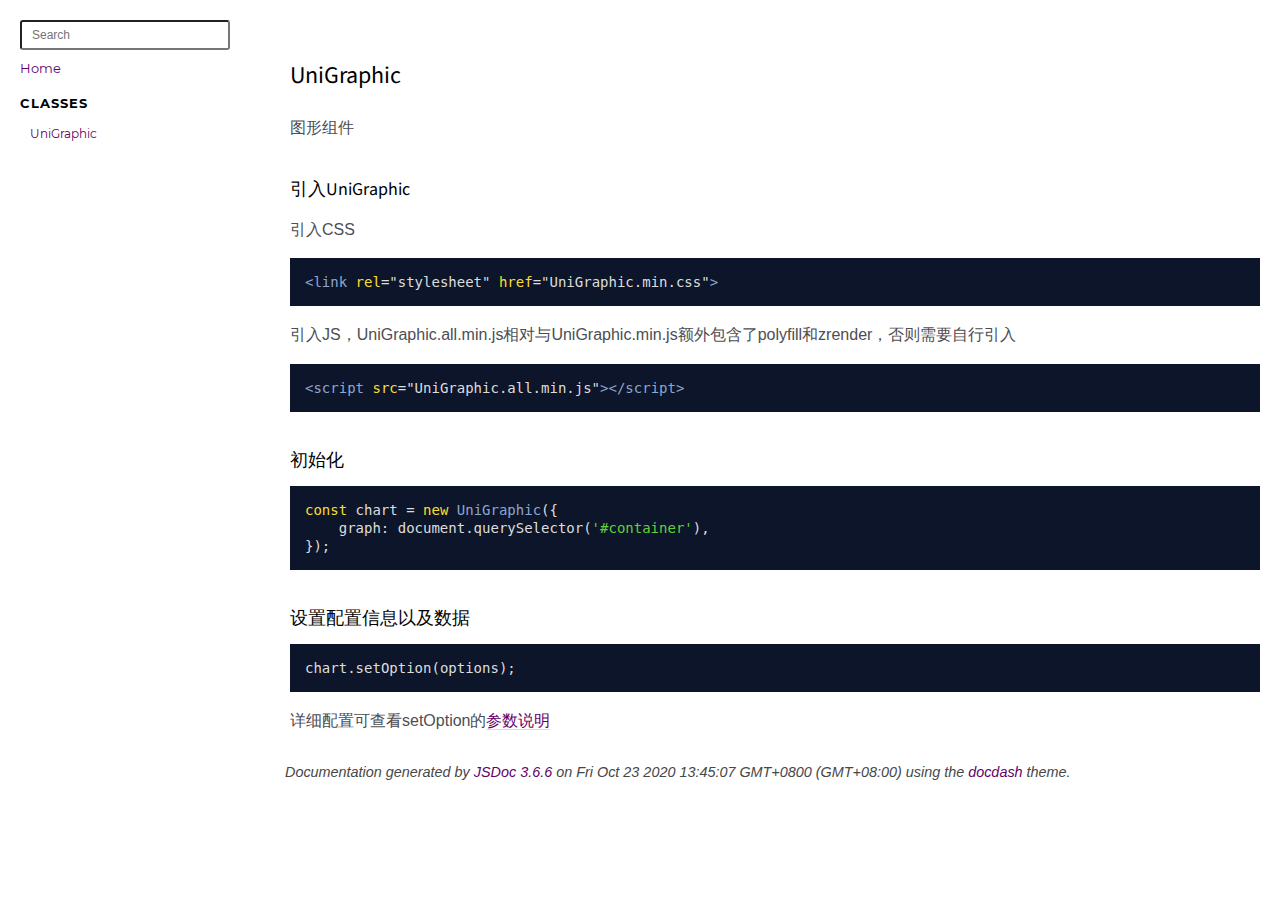
==== index.html @ 0f129253 "添加首页" ====
<!DOCTYPE html>
<html lang="en">
<head>
    <meta charset="UTF-8">
    <meta name="viewport" content="width=device-width, initial-scale=1.0">
    <title>首页</title>
</head>
<body>
    <script>
        location.href = './doc/index.html';
    </script>
</body>
</html>
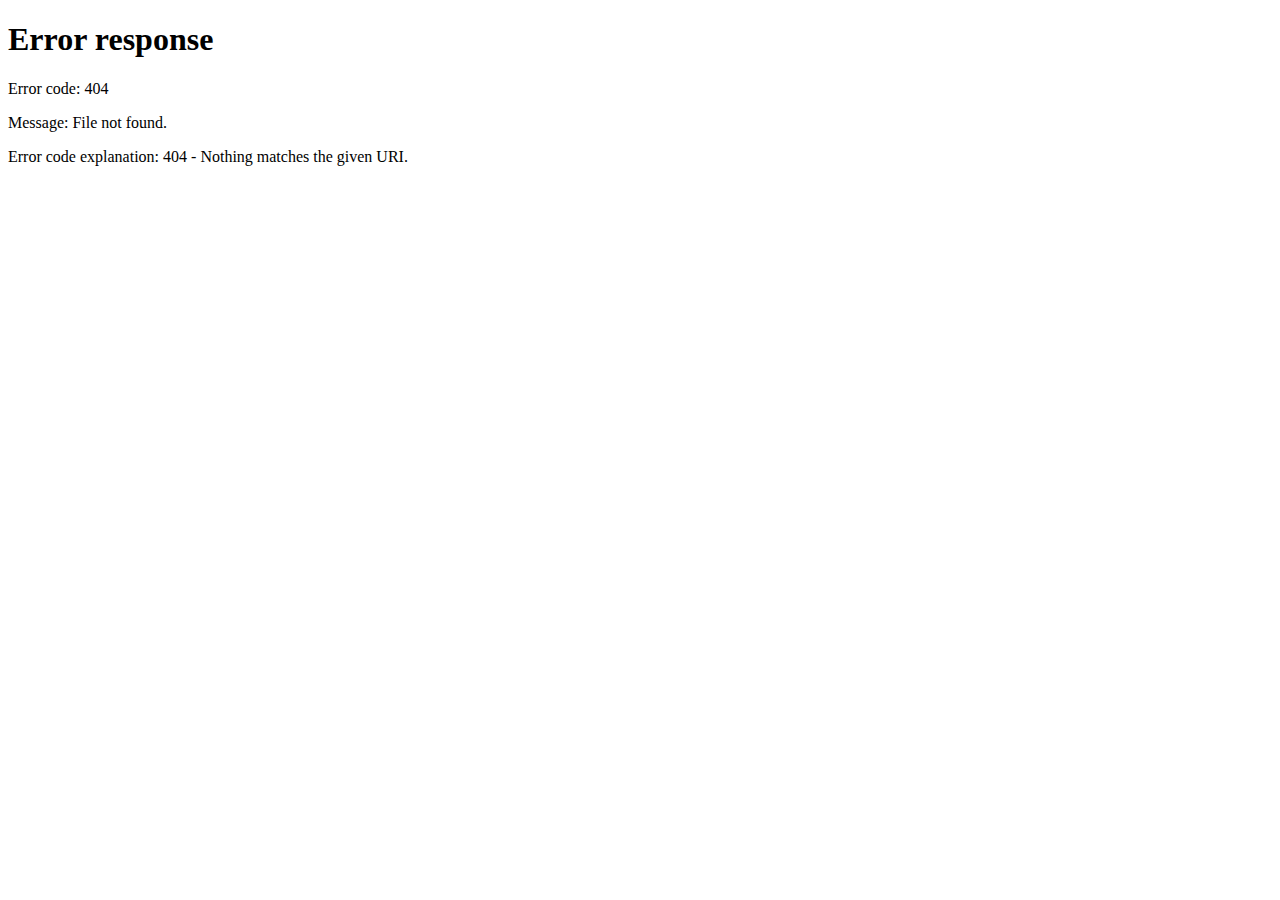
==== commit 2b20b6ae: "跳转官网" ====
--- a/index.html
+++ b/index.html
@@ -7,7 +7,7 @@
 </head>
 <body>
     <script>
-        location.href = './doc/index.html';
+        location.href = './demo/index.html';
     </script>
 </body>
 </html>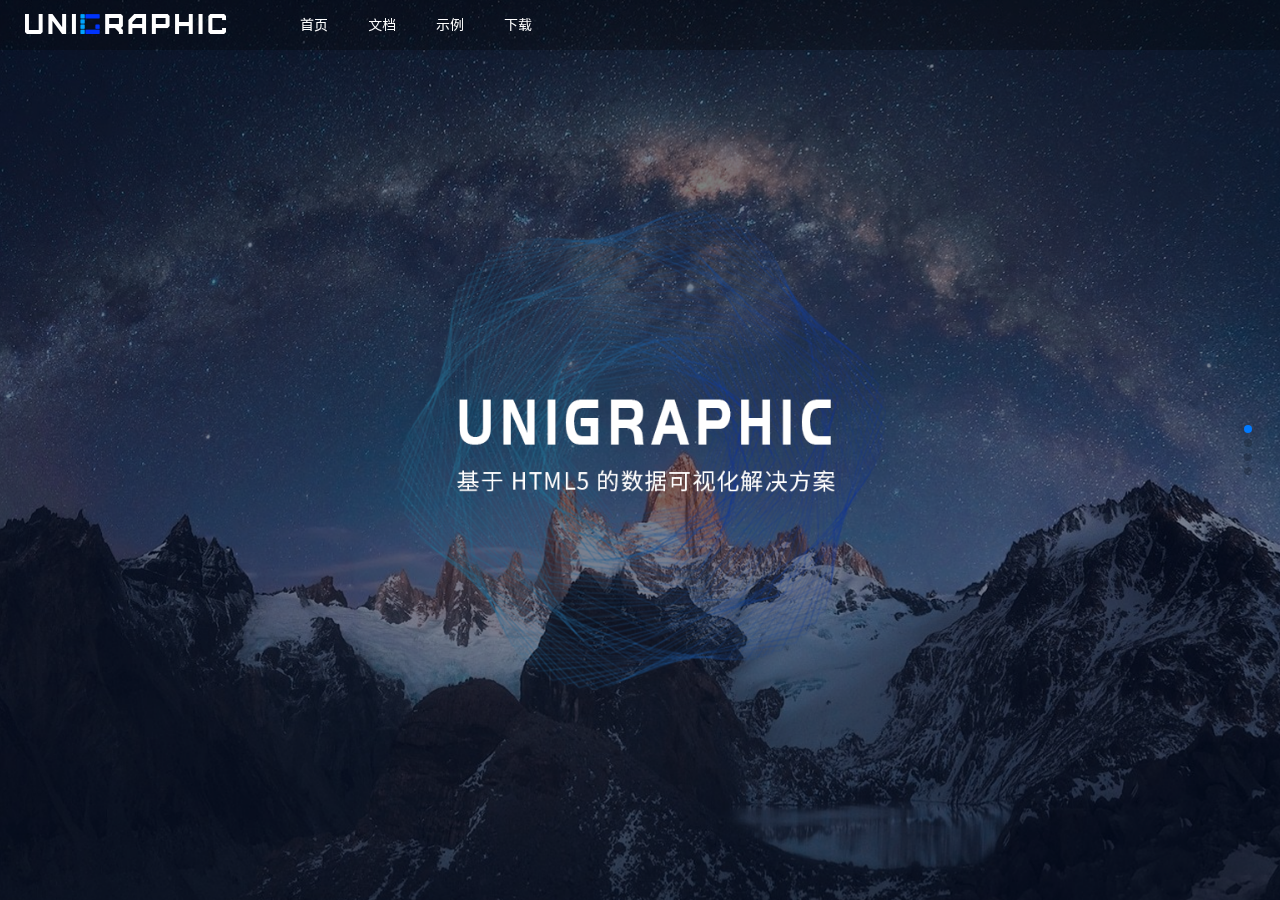
==== commit bb45ffb6: "跳转官网" ====
--- a/index.html
+++ b/index.html
@@ -7,7 +7,7 @@
 </head>
 <body>
     <script>
-        location.href = './demo/index.html';
+        location.href = './demo/html/index.html';
     </script>
 </body>
 </html>